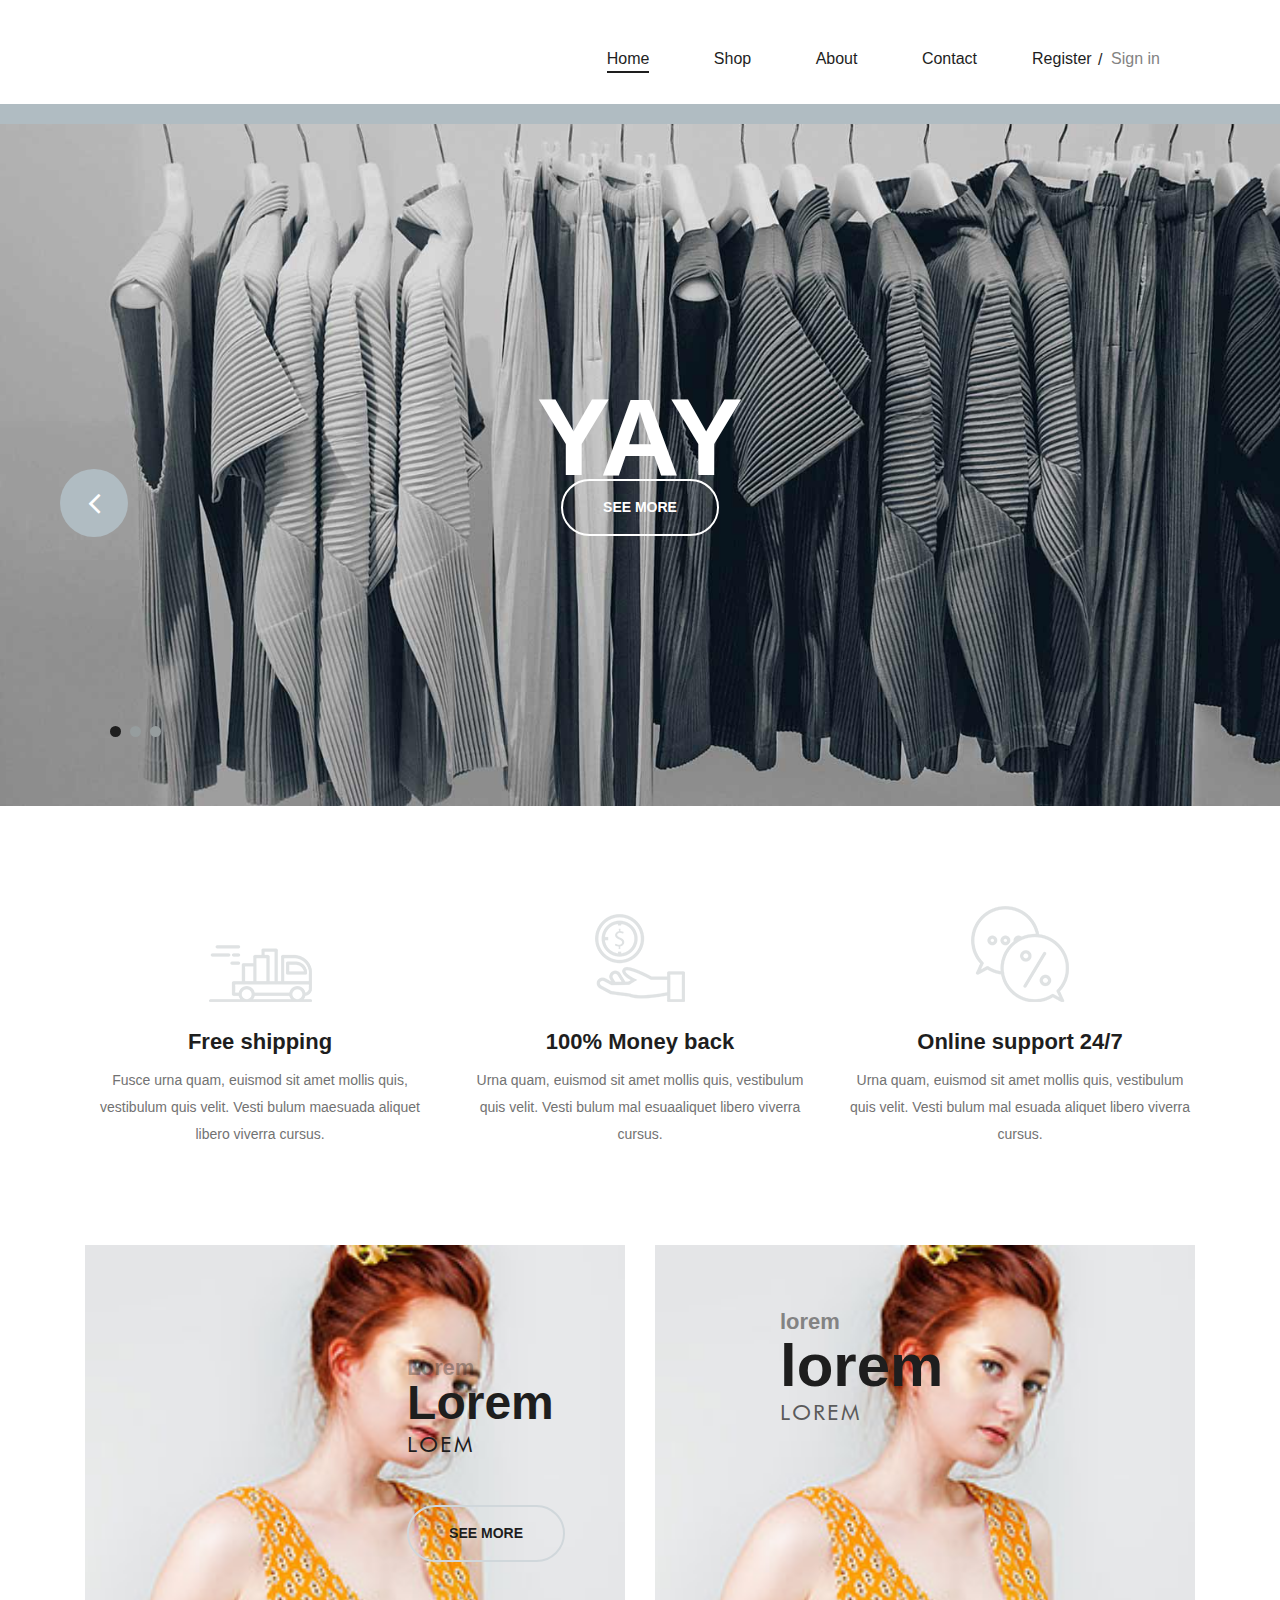
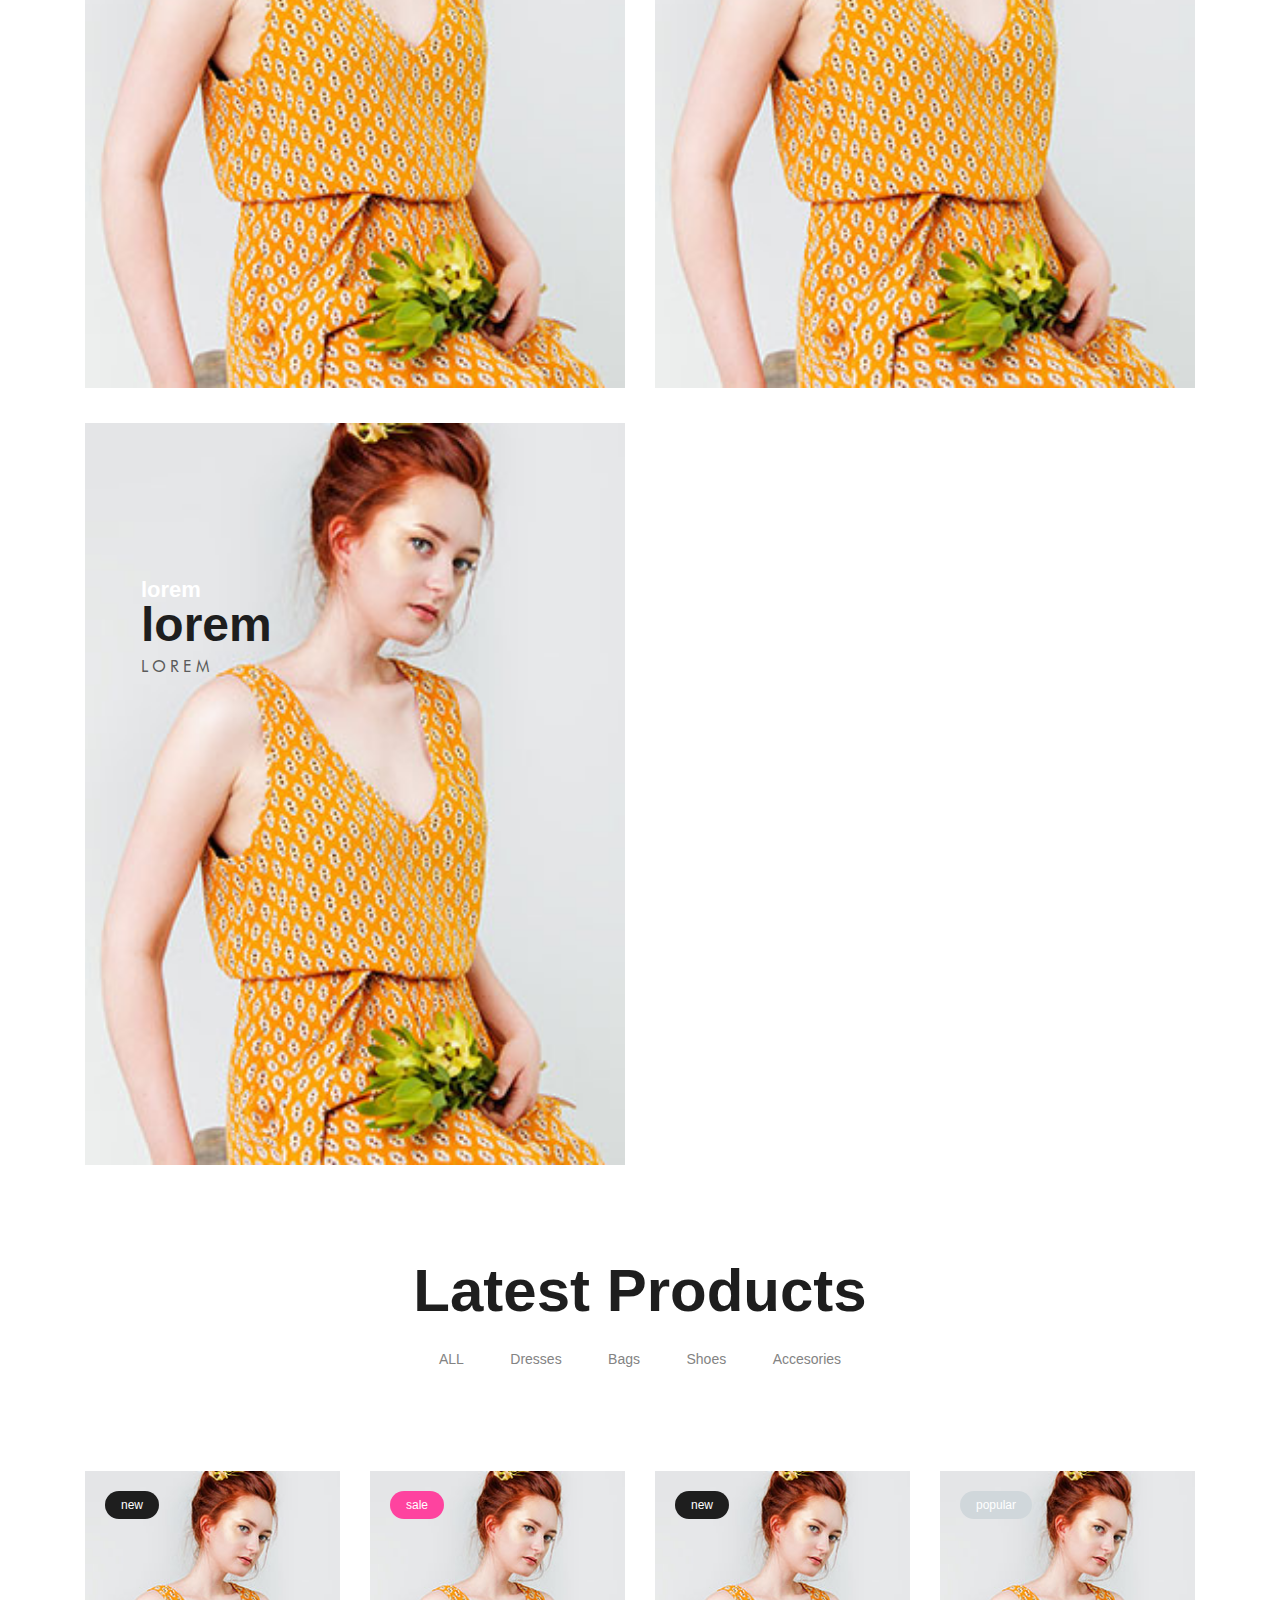
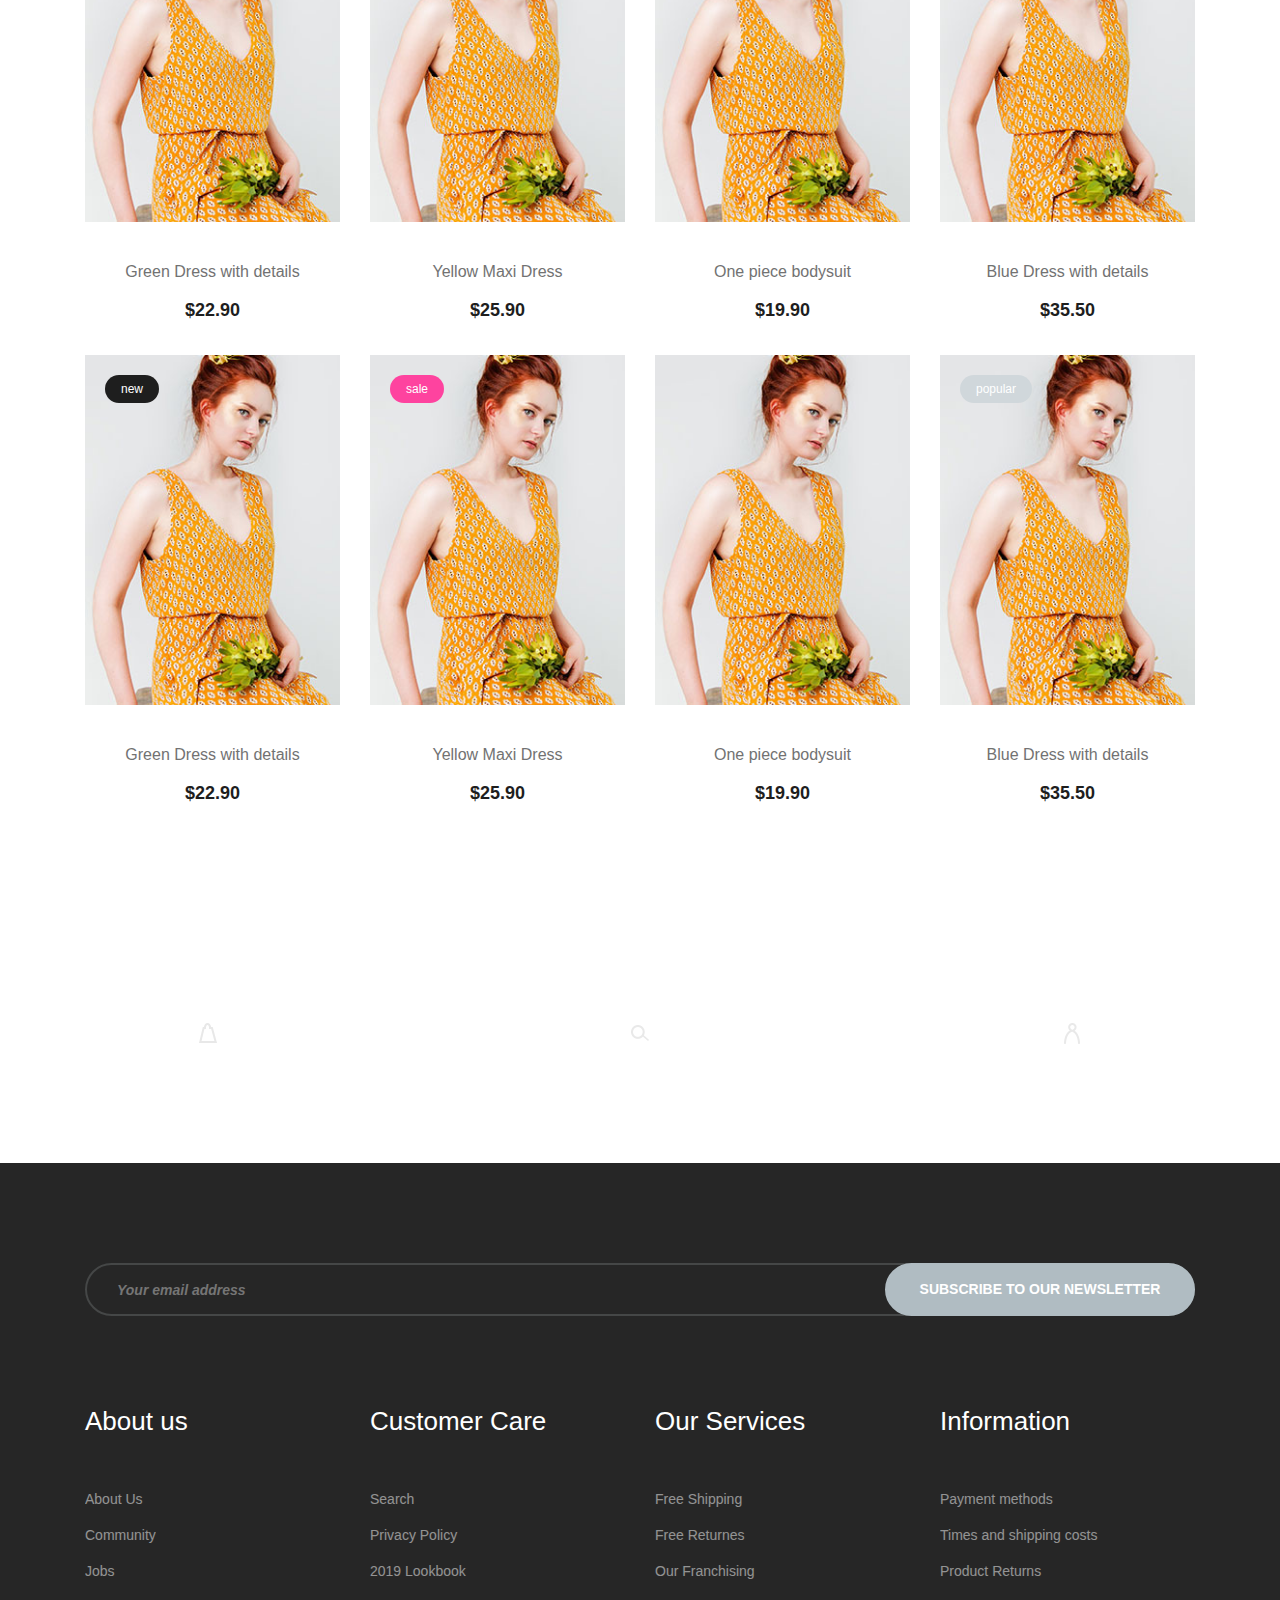
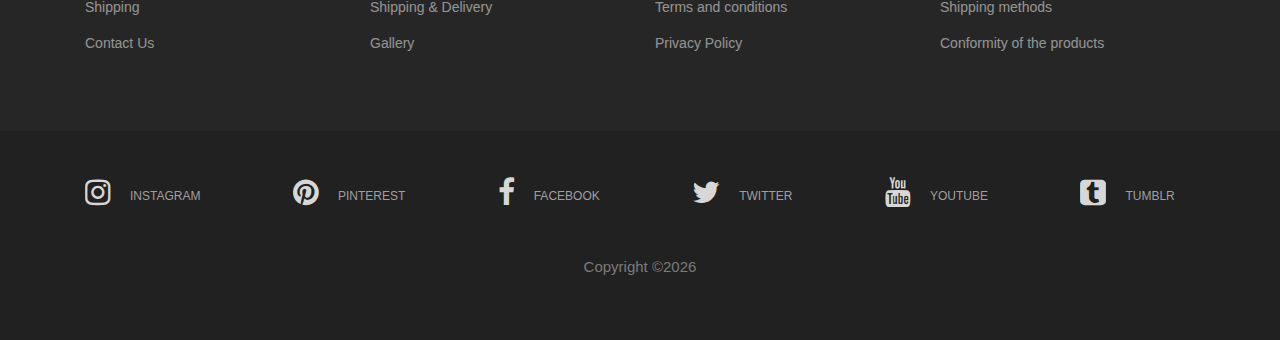
==== index.html @ c208754e "Add files via upload" ====
<!DOCTYPE html>
<html lang="en">

<head>
    <meta charset="UTF-8">
    <meta name="viewport" content="width=device-width, initial-scale=1.0">
    <meta http-equiv="X-UA-Compatible" content="ie=edge">
    <title>buy|sell</title>

    <!-- Css Styles -->
    <link rel="stylesheet" href="bootstrap/bootstrap.min.css" type="text/css">
    <link rel="stylesheet" href="fonts/font-awesome.min.css" type="text/css">
    <link rel="stylesheet" type="text/css" href="owl.carousel.min.css">
    <link rel="stylesheet" href="style.css" type="text/css">
</head>

<body>
    
    
    <!-- Search model -->
  <div class="search-model">
    <div class="h-100 d-flex align-items-center justify-content-center">
      <div class="search-close-switch">+</div>
      <form class="search-model-form">
        <input type="text" id="search-input" placeholder="Search here.....">
      </form>
    </div>
  </div>
  <!-- Search model end -->

    <!-- Header Section Begin -->
    <header class="header-section">
        <div class="container-fluid">
            <div class="inner-header">
                <div class="logo">
                    <a href="index.html"><img src="img/logo.png" alt=""></a>
                </div>
                
            
                <div class="user-access">
                    <a href="reg.html">Register</a>
                    <a href="login.html" class="in">Sign in</a>
                </div>
                <nav class="main-menu mobile-menu">
                    <ul>
                        <li><a class="active" href="home.html">Home</a></li>
                        <li><a href="services.html">Shop</a>
                            <ul class="sub-menu">
                                <li><a href="product_details.html">Product</a></li>
                                <li><a href="order.html">Order/Cart Checkout</a></li>
                            </ul>
                        </li>
                        <li><a href="about_us.html">About</a></li>
                        <li><a href="contact_us.html">Contact</a></li>
                    </ul>
                </nav>
            </div>
        </div>
    </header>
    <!-- Header Info Begin -->
    <div class="header-info">
        <div class="container-fluid">
            <div class="row">
                <div class="col-md-4">
                    <div class="header-item">
                        
                    </div>
                </div>
                <div class="col-md-4 text-left text-lg-center">
                    <div class="header-item">
                        
                    </div>
                </div>
                <div class="col-md-4 text-left text-xl-right">
                    <div class="header-item">
                    
                </div>
                </div>
            </div>
        </div>
    </div>
    <!-- Header Info End -->
    <!-- Header End -->

    <!-- Hero Slider Begin -->
    <section class="hero-slider">
        <div class="hero-items owl-carousel">
            <div class="single-slider-item set-bg" data-setbg="images/slider-1.jpg">
                <div class="container">
                    <div class="row">
                        <div class="col-lg-12">
                            <h1>YAY</h1>
                            
                            <a href="product_details.html" class="primary-btn">See More</a>
                        </div>
                    </div>
                </div>
            </div>
            <div class="single-slider-item set-bg" data-setbg="images/slider-2.jpg">
                <div class="container">
                    <div class="row">
                        <div class="col-lg-12">
                            <h1>YAH</h1>
                            
                            <a href="product_details.html" class="primary-btn">See More</a>
                        </div>
                    </div>
                </div>
            </div>
            <div class="single-slider-item set-bg" data-setbg="images/slider-3.jpg">
                <div class="container">
                    <div class="row">
                        <div class="col-lg-12">
                            <h1>YAY</h1>
                            
                            <a href="product_details.html" class="primary-btn">See More</a>
                        </div>
                    </div>
                </div>
            </div>
        </div>
    </section>
    <!-- Hero Slider End -->

    <!-- Features Section Begin -->
    <section class="features-section spad">
        <div class="features-ads">
            <div class="container">
                <div class="row">
                    <div class="col-lg-4">
                        <div class="single-features-ads first">
                            <img src="images/icons/f-delivery.png" alt="">
                            <h4>Free shipping</h4>
                            <p>Fusce urna quam, euismod sit amet mollis quis, vestibulum quis velit. Vesti bulum maesuada aliquet libero viverra cursus. </p>
                        </div>
                    </div>
                    <div class="col-lg-4">
                        <div class="single-features-ads second">
                            <img src="images/icons/coin.png" alt="">
                            <h4>100% Money back </h4>
                            <p>Urna quam, euismod sit amet mollis quis, vestibulum quis velit. Vesti bulum mal esuaaliquet libero viverra cursus. </p>
                        </div>
                    </div>
                    <div class="col-lg-4">
                        <div class="single-features-ads">
                            <img src="images/icons/chat.png" alt="">
                            <h4>Online support 24/7</h4>
                            <p>Urna quam, euismod sit amet mollis quis, vestibulum quis velit. Vesti bulum mal esuada aliquet libero viverra cursus. </p>
                        </div>
                    </div>
                </div>
            </div>
        </div>
        <!-- Features Box -->
        <div class="features-box">
            <div class="container">
                <div class="row">
                    <div class="col-lg-6">
                        <div class="row">
                            <div class="col-lg-12">
                                <div class="single-box-item first-box">
                                    <img src="images/img-2.jpg" alt="">
                                    <div class="box-text">
                                        <span class="trend-year">Lorem</span>
                                        <h2>Lorem</h2>
                                        <span class="trend-alert">Loem</span>
                                        <a href="#" class="primary-btn">See More</a>
                                    </div>
                                </div>
                            </div>
                            <div class="col-lg-12">
                                <div class="single-box-item second-box">
                                    <img src="images/img-2.jpg" alt="">
                                    <div class="box-text">
                                        <span class="trend-year">lorem</span>
                                        <h2>lorem</h2>
                                        <span class="trend-alert">lorem</span>
                                    </div>
                                </div>
                            </div>
                        </div>
                    </div>
                    <div class="col-lg-6">
                        <div class="single-box-item large-box">
                            <img src="images/img-2.jpg" alt="">
                            <div class="box-text">
                                <span class="trend-year">lorem</span>
                                <h2>lorem</h2>
                                <div class="trend-alert">lorem</div>
                            </div>
                        </div>
                    </div>
                </div>
            </div>
        </div>
    </section>
    <!-- Features Section End -->

    <!-- Latest Product Begin -->
    <section class="latest-products spad">
        <div class="container">
            <div class="product-filter">
                <div class="row">
                    <div class="col-lg-12 text-center">
                        <div class="section-title">
                            <h2>Latest Products</h2>
                        </div>
                        <a href=""></a>
                        <ul class="product-controls">
                            <li data-filter="*"><a href="#"></a>ALL</li>
                            <li data-filter=".dresses">Dresses</li>
                            <li data-filter=".bags">Bags</li>
                            <li data-filter=".shoes">Shoes</li>
                            <li data-filter=".accesories">Accesories</li>
                        </ul>
                    </div>
                </div>
            </div>
            <div class="row" id="product-list">
                <div class="col-lg-3 col-sm-6 mix all dresses bags">
                    <div class="single-product-item">
                        <figure>
                            <a href="#"><img src="images/img-2.jpg" alt=""></a>
                            <div class="p-status">new</div>
                        </figure>
                        <div class="product-text">
                            <h6>Green Dress with details</h6>
                            <p>$22.90</p>
                        </div>
                    </div>
                </div>
                <div class="col-lg-3 col-sm-6 mix all dresses bags">
                    <div class="single-product-item">
                        <figure>
                            <a href="#"><img src="images/img-2.jpg" alt=""></a>
                            <div class="p-status sale">sale</div>
                        </figure>
                        <div class="product-text">
                            <h6>Yellow Maxi Dress</h6>
                            <p>$25.90</p>
                        </div>
                    </div>
                </div>
                <div class="col-lg-3 col-sm-6 mix all shoes accesories">
                    <div class="single-product-item">
                        <figure>
                            <a href="#"><img src="images/img-2.jpg" alt=""></a>
                            <div class="p-status">new</div>
                        </figure>
                        <div class="product-text">
                            <h6>One piece bodysuit</h6>
                            <p>$19.90</p>
                        </div>
                    </div>
                </div>
                <div class="col-lg-3 col-sm-6 mix all shoes accesories">
                    <div class="single-product-item">
                        <figure>
                            <a href="#"><img src="images/img-2.jpg" alt=""></a>
                            <div class="p-status popular">popular</div>
                        </figure>
                        <div class="product-text">
                            <h6>Blue Dress with details</h6>
                            <p>$35.50</p>
                        </div>
                    </div>
                </div>
                <div class="col-lg-3 col-sm-6 mix all dresses shoes">
                    <div class="single-product-item">
                        <figure>
                            <a href="#"><img src="images/img-2.jpg" alt=""></a>
                            <div class="p-status">new</div>
                        </figure>
                        <div class="product-text">
                            <h6>Green Dress with details</h6>
                            <p>$22.90</p>
                        </div>
                    </div>
                </div>
                <div class="col-lg-3 col-sm-6 mix all accesories bags">
                    <div class="single-product-item">
                        <figure>
                            <a href="#"><img src="images/img-2.jpg" alt=""></a>
                            <div class="p-status sale">sale</div>
                        </figure>
                        <div class="product-text">
                            <h6>Yellow Maxi Dress</h6>
                            <p>$25.90</p>
                        </div>
                    </div>
                </div>
                <div class="col-lg-3 col-sm-6 mix all dresses bags">
                    <div class="single-product-item">
                        <figure>
                            <a href="#"><img src="images/img-2.jpg" alt=""></a>
                        </figure>
                        <div class="product-text">
                            <h6>One piece bodysuit</h6>
                            <p>$19.90</p>
                        </div>
                    </div>
                </div>
                <div class="col-lg-3 col-sm-6 mix all accesories bags">
                    <div class="single-product-item">
                        <figure>
                            <a href="#"><img src="images/img-2.jpg" alt=""></a>
                            <div class="p-status popular">popular</div>
                        </figure>
                        <div class="product-text">
                            <h6>Blue Dress with details</h6>
                            <p>$35.50</p>
                        </div>
                    </div>
                </div>
            </div>
        </div>
    </section>
    <!-- Latest Product End -->    

    <!-- Logo Section Begin -->
    <div class="logo-section spad">
        <div class="logo-items owl-carousel">
            <div class="logo-item">
                <img src="images/icons/bag.png" alt="">
            </div>
            <div class="logo-item">
                <img src="images/icons/delivery.png" alt="">
            </div>
            <div class="logo-item">
                <img src="images/icons/search.png" alt="">
            </div>
            <div class="logo-item">
                <img src="images/icons/sales.png" alt="">
            </div>
            <div class="logo-item">
                <img src="images/icons/man.png" alt="">
            </div>
        </div>
    </div>
    <!-- Logo Section End -->

    <!-- Footer Section Begin -->
    <footer class="footer-section spad">
        <div class="container">
            <div class="newslatter-form">
                <div class="row">
                    <div class="col-lg-12">
                        <form action="#">
                            <input type="text" placeholder="Your email address">
                            <button type="submit">Subscribe to our newsletter</button>
                        </form>
                    </div>
                </div>
            </div>
            <div class="footer-widget">
                <div class="row">
                    <div class="col-lg-3 col-sm-6">
                        <div class="single-footer-widget">
                            <h4>About us</h4>
                            <ul>
                                <li>About Us</li>
                                <li>Community</li>
                                <li>Jobs</li>
                                <li>Shipping</li>
                                <li>Contact Us</li>
                            </ul>
                        </div>
                    </div>
                    <div class="col-lg-3 col-sm-6">
                        <div class="single-footer-widget">
                            <h4>Customer Care</h4>
                            <ul>
                                <li>Search</li>
                                <li>Privacy Policy</li>
                                <li>2019 Lookbook</li>
                                <li>Shipping & Delivery</li>
                                <li>Gallery</li>
                            </ul>
                        </div>
                    </div>
                    <div class="col-lg-3 col-sm-6">
                        <div class="single-footer-widget">
                            <h4>Our Services</h4>
                            <ul>
                                <li>Free Shipping</li>
                                <li>Free Returnes</li>
                                <li>Our Franchising</li>
                                <li>Terms and conditions</li>
                                <li>Privacy Policy</li>
                            </ul>
                        </div>
                    </div>
                    <div class="col-lg-3 col-sm-6">
                        <div class="single-footer-widget">
                            <h4>Information</h4>
                            <ul>
                                <li>Payment methods</li>
                                <li>Times and shipping costs</li>
                                <li>Product Returns</li>
                                <li>Shipping methods</li>
                                <li>Conformity of the products</li>
                            </ul>
                        </div>
                    </div>
                </div>
            </div>
        </div>
        <div class="social-links-warp">
      <div class="container">
        <div class="social-links">
          <a href="" class="instagram"><i class="fa fa-instagram"></i><span>instagram</span></a>
          <a href="" class="pinterest"><i class="fa fa-pinterest"></i><span>pinterest</span></a>
          <a href="" class="facebook"><i class="fa fa-facebook"></i><span>facebook</span></a>
          <a href="" class="twitter"><i class="fa fa-twitter"></i><span>twitter</span></a>
          <a href="" class="youtube"><i class="fa fa-youtube"></i><span>youtube</span></a>
          <a href="" class="tumblr"><i class="fa fa-tumblr-square"></i><span>tumblr</span></a>
        </div>
      </div>

        <div class="container text-center pt-5">
            <p>Copyright &copy;<script>document.write(new Date().getFullYear());</script></p>
        </div>


    </div>
    </footer>
    <!-- Footer Section End -->

    <!-- Js Plugins -->
    <script src="js/jquery-3.3.1.min.js"></script>
    <script src="js/bootstrap.min.js"></script>
    <script src="js/jquery.magnific-popup.min.js"></script>
    <script src="js/jquery.slicknav.js"></script>
    <script src="js/owl.carousel.min.js"></script>
    <script src="js/jquery.nice-select.min.js"></script>
    <script src="js/mixitup.min.js"></script>
    <script src="js/main.js"></script>
</body>

</html>
---- style.css ----
html,
body {
	height: 100%;
	font-family: "Montserrat", sans-serif;
	-webkit-font-smoothing: antialiased;
	font-smoothing: antialiased;
	background: none;
}

h1,
h2,
h3,
h4,
h5,
h6 {
	margin: 0;
	color: #111111;
	font-weight: 500;
	font-family: "Montserrat", sans-serif;
}

h1 {
	font-size: 70px;
}

h2 {
	font-size: 36px;
}

h3 {
	font-size: 30px;
}

h4 {
	font-size: 24px;
}

h5 {
	font-size: 18px;
}

h6 {
	font-size: 16px;
}

p {
	font-size: 15px;
	color: #7b7b7b;
	font-weight: 400;
	line-height: 1.6;
	font-family: "Montserrat", sans-serif;
	margin: 0 0 15px 0;
}

img {
	max-width: 100%;
}

input:focus,
select:focus,
button:focus,
textarea:focus {
	outline: none;
}

a:hover,
a:focus {
	text-decoration: none;
	outline: none;
	color: #fff;
}

ul,
ol {
	padding: 0;
	margin: 0;
}

@font-face {
	font-family: "FuturaBT-Book";
	src: url("../fonts/FuturaBT-Book.eot?#iefix") format("embedded-opentype"), url("../fonts/FuturaBT-Book.woff") format("woff"), url("../fonts/FuturaBT-Book.ttf") format("truetype"), url("../fonts/FuturaBT-Book.svg#FuturaBT-Book") format("svg");
	font-weight: normal;
	font-style: normal;
}

/*---------------------
  Helper CSS
-----------------------*/

.section-title h2 {
	color: #1e1e1e;
	font-size: 60px;
	font-weight: 700;
}

.set-bg {
	background-repeat: no-repeat;
	background-size: cover;
	background-position: top center;
}

.spad {
	padding-top: 100px;
	padding-bottom: 100px;
}

.text-white h1,
.text-white h2,
.text-white h3,
.text-white h4,
.text-white h5,
.text-white h6,
.text-white p,
.text-white span,
.text-white li,
.text-white a {
	color: #fff;
}

/* buttons */

.primary-btn {
	color: #fff;
	display: inline-block;
	font-size: 14px;
	font-weight: 600;
	padding: 16px 40px;
	border: 2px solid #fff;
	border-radius: 50px;
	text-transform: uppercase;
}

.site-btn {
	color: #1e1e1e;
	display: inline-block;
	font-size: 14px;
	font-weight: 600;
	padding: 16px 40px;
	border: 2px solid #1e1e1e;
	border-radius: 50px;
	cursor: pointer;
	text-transform: uppercase;
}

/* Preloder */



.loader {
	width: 40px;
	height: 40px;
	position: absolute;
	top: 50%;
	left: 50%;
	margin-top: -13px;
	margin-left: -13px;
	border-radius: 60px;
	animation: loader 0.8s linear infinite;
	-webkit-animation: loader 0.8s linear infinite;
}

@keyframes loader {
	0% {
		-webkit-transform: rotate(0deg);
		transform: rotate(0deg);
		border: 4px solid #f44336;
		border-left-color: transparent;
	}
	50% {
		-webkit-transform: rotate(180deg);
		transform: rotate(180deg);
		border: 4px solid #673ab7;
		border-left-color: transparent;
	}
	100% {
		-webkit-transform: rotate(360deg);
		transform: rotate(360deg);
		border: 4px solid #f44336;
		border-left-color: transparent;
	}
}

@-webkit-keyframes loader {
	0% {
		-webkit-transform: rotate(0deg);
		border: 4px solid #f44336;
		border-left-color: transparent;
	}
	50% {
		-webkit-transform: rotate(180deg);
		border: 4px solid #673ab7;
		border-left-color: transparent;
	}
	100% {
		-webkit-transform: rotate(360deg);
		border: 4px solid #f44336;
		border-left-color: transparent;
	}
}

.elements-section {
	padding-top: 100px;
}

.el-title {
	margin-bottom: 75px;
}

.element {
	margin-bottom: 100px;
}

.element:last-child {
	margin-bottom: 0;
}

/*---------------------
  Header
-----------------------*/

.header-section {
	height: 104px;
	padding-top: 38px;
	padding-bottom: 24px;
	padding-left: 45px;
	padding-right: 45px;
}

.inner-header .logo {
	float: left;
}

.inner-header .header-right {
	float: right;
	line-height: 30px;
}

.inner-header .header-right img {
	display: inline-block;
	margin-right: 20px;
	cursor: pointer;
}

.inner-header .header-right a {
	display: inline-block;
	position: relative;
}

.inner-header .header-right a img {
	margin-right: 0;
	margin-left: 4px;
}

.inner-header .header-right a span {
	font-size: 11px;
	color: #1e1e1e;
	width: 18px;
	height: 18px;
	border: 2px solid #D0D7DB;
	background: #fff;
	display: inline-block;
	line-height: 15px;
	text-align: center;
	border-radius: 50%;
	font-weight: 600;
	position: absolute;
	left: -9px;
	top: 14px;
}

.inner-header .user-access {
	float: right;
	margin-right: 100px;
}

.inner-header .user-access a {
	color: #1e1e1e;
	font-size: 16px;
	display: inline-block;
	font-weight: 500;
	position: relative;
	line-height: 42px;
}

.inner-header .user-access a.in {
	color: #838383;
	margin-left: 15px;
	position: relative;
}

.inner-header .user-access a.in::before {
	position: absolute;
	left: -13px;
	top: 1px;
	color: #1e1e1e;
	content: "/";
}

.inner-header .main-menu {
	float: right;
	margin-right: 150px;
}

.inner-header .main-menu ul li {
	display: inline-block;
	margin-left: 60px;
	position: relative;
}

.inner-header .main-menu ul li a {
	color: #1e1e1e;
	font-size: 16px;
	display: inline-block;
	font-weight: 500;
	position: relative;
	line-height: 42px;
}

.inner-header .main-menu ul li a.active:after {
	opacity: 1;
}

.inner-header .main-menu ul li a:hover:after {
	opacity: 1;
}

.inner-header .main-menu ul li a:after {
	position: absolute;
	left: 0;
	bottom: 7px;
	width: 100%;
	height: 2px;
	background: #1e1e1e;
	content: "";
	opacity: 0;
	-webkit-transform: all 0.3s;
	-webkit-transition: all 0.3s;
	transition: all 0.3s;
}

.inner-header .main-menu ul li:hover .sub-menu {
	visibility: visible;
	opacity: 1;
	margin-top: 0;
}

.inner-header .main-menu ul li .sub-menu {
	position: absolute;
	list-style: none;
	width: 220px;
	left: 0;
	top: 100%;
	padding: 20px 0;
	visibility: hidden;
	opacity: 0;
	margin-top: 50px;
	background: #fff;
	z-index: 99;
	-webkit-transition: all 0.4s;
	transition: all 0.4s;
	-webkit-box-shadow: 2px 7px 20px rgba(0, 0, 0, 0.2);
	box-shadow: 2px 7px 20px rgba(0, 0, 0, 0.2);
}

.inner-header .main-menu ul li .sub-menu li {
	display: block;
	margin: 0;
}

.inner-header .main-menu ul li .sub-menu li a {
	display: block;
	color: #000;
	margin-right: 0;
	padding: 0px 20px;
	font-size: 14px;
	line-height: 2.3;
}

.inner-header .main-menu ul li .sub-menu li a:after {
	display: none;
}

.slicknav_menu {
	display: none;
}

/*---------------------
  Search Bar
-----------------------*/

.search-model {
	display: none;
	position: fixed;
	width: 100%;
	height: 100%;
	left: 0;
	top: 0;
	background: #000;
	z-index: 99999;
}

.search-model-form {
	padding: 0 15px;
}

.search-model-form input {
	width: 500px;
	font-size: 40px;
	border: none;
	border-bottom: 2px solid #333;
	background: none;
	color: #999;
}

.search-close-switch {
	position: absolute;
	width: 50px;
	height: 50px;
	background: #333;
	color: #fff;
	text-align: center;
	border-radius: 50%;
	padding-top: 6px;
	font-size: 26px;
	top: 30px;
	cursor: pointer;
	-webkit-transform: rotate(45deg);
	transform: rotate(45deg);
	font-weight: 300;
}

/*---------------------
  Header Info
-----------------------*/

.header-info {
	background: #B0BCC2;
	overflow: hidden;
	padding: 10px 45px;
}

.header-info .header-item {
	overflow: hidden;
}

.header-info .header-item img {
	display: inline-block;
	margin-right: 13px;
}

.header-info .header-item p {
	display: inline-block;
	line-height: 1;
	font-size: 14px;
	color: #fff;
	font-weight: 500;
	margin-bottom: 0;
	position: relative;
	top: 3px;
}

/*---------------------
  Hero Slider
-----------------------*/

.hero-items .owl-dots {
	position: absolute;
	left: 110px;
	bottom: 62px;
}

.hero-items .owl-dots button {
	display: inline-block;
	height: 11px;
	width: 11px;
	background: #969D9E;
	border-radius: 50%;
	margin-right: 9px;
}

.hero-items .owl-dots button.active {
	background: #1e1e1e;
}

.hero-items .owl-nav button[type=button] {
	display: inline-block;
	height: 68px;
	width: 68px;
	background: #B0BCC2;
	font-size: 35px;
	color: #fff;
	border-radius: 50%;
	text-align: center;
	position: absolute;
	left: 60px;
	top: 345px;
}

.hero-items .owl-nav button[type=button].owl-next {
	left: auto;
	right: 60px;
	display: none;
}

.single-slider-item {
	padding: 270px 0;
	text-align: center;
	height: 100%;
}

.single-slider-item h1 {
	color: #fff;
	font-size: 110px;
	font-weight: 700;
	line-height: 85px;
}

.single-slider-item h2 {
	color: #fff;
	font-size: 96px;
	font-weight: 400;
	margin-bottom: 28px;
}

.single-slider-item .primary-btn,
.single-slider-item h1,
.single-slider-item h2 {
	position: relative;
	top: 50px;
	opacity: 0;
}

.hero-items .owl-item.active .single-slider-item h1,
.hero-items .owl-item.active .single-slider-item h2,
.hero-items .owl-item.active .single-slider-item .primary-btn {
	top: 0;
	opacity: 1;
}

.hero-items .owl-item.active .single-slider-item h1 {
	-webkit-transition: all 0.5s ease 0.4s;
	transition: all 0.5s ease 0.4s;
}

.hero-items .owl-item.active .single-slider-item h2 {
	-webkit-transition: all 0.5s ease 0.6s;
	transition: all 0.5s ease 0.6s;
}

.hero-items .owl-item.active .single-slider-item .primary-btn {
	-webkit-transition: all 0.5s ease 0.8s;
	transition: all 0.5s ease 0.8s;
}

/*---------------------
  Features Section
-----------------------*/

.features-section {
	padding-bottom: 0;
}

.features-ads {
	padding-bottom: 67px;
}

.features-ads .single-features-ads {
	text-align: center;
	margin-bottom: 30px;
}

.features-ads .single-features-ads.first {
	margin-top: 39px;
}

.features-ads .single-features-ads.second {
	margin-top: 8px;
}

.features-ads .single-features-ads img {
	margin-bottom: 15px;
}

.features-ads .single-features-ads h4 {
	color: #1e1e1e;
	font-size: 22px;
	font-weight: 700;
	line-height: 50px;
}

.features-ads .single-features-ads p {
	color: #727272;
	font-size: 14px;
	line-height: 27px;
	font-weight: 500;
}

.features-box .single-box-item {
	position: relative;
}

.features-box .single-box-item.first-box {
	margin-bottom: 35px;
}

.features-box .single-box-item.first-box .box-text {
	position: absolute;
	right: 60px;
	top: 106px;
}

.features-box .single-box-item.first-box .box-text .trend-alert {
	color: #1e1e1e;
	display: block;
	font-size: 22px;
	font-family: "FuturaBT-Book";
	letter-spacing: 2px;
	line-height: 45px;
	text-transform: uppercase;
	margin-bottom: 38px;
}

.features-box .single-box-item.first-box .box-text .primary-btn {
	border-color: #D0D7DB;
	color: #1e1e1e;
}

.features-box .single-box-item.second-box {
	margin-bottom: 35px;
}

.features-box .single-box-item.second-box .box-text {
	position: absolute;
	left: 56px;
	top: 150px;
}

.features-box .single-box-item.second-box .box-text .trend-year {
	color: #fff;
	opacity: 1;
}

.features-box .single-box-item.second-box .box-text .trend-alert {
	color: #5b5b5b;
	display: inline-block;
	font-size: 16px;
	font-family: "FuturaBT-Book";
	text-transform: uppercase;
	letter-spacing: 4px;
	line-height: 45px;
}

.features-box .single-box-item.large-box .box-text {
	position: absolute;
	left: 125px;
	top: 60px;
}

.features-box .single-box-item.large-box .box-text .trend-year {
	color: #838383;
	opacity: 1;
}

.features-box .single-box-item.large-box .box-text h2 {
	font-size: 60px;
	font-weight: 700;
	line-height: 56px;
}

.features-box .single-box-item.large-box .box-text .trend-alert {
	color: #5b5b5b;
	display: inline-block;
	font-size: 22px;
	font-family: "FuturaBT-Book";
	letter-spacing: 2px;
	line-height: 36px;
	text-transform: uppercase;
}

.features-box .single-box-item img {
	min-width: 100%;
}

.features-box .single-box-item .box-text .trend-year {
	color: #1e1e1e;
	font-size: 22px;
	font-weight: 700;
	opacity: 0.32;
	display: inline-block;
}

.features-box .single-box-item .box-text h2 {
	color: #1e1e1e;
	font-size: 48px;
	font-weight: 600;
	line-height: 38px;
}

/*---------------------
  Latest Product
-----------------------*/

.latest-products {
	padding-top: 55px;
	padding-bottom: 65px;
}

.product-filter {
	margin-bottom: 100px;
}

.product-filter .section-title {
	margin-bottom: 20px;
}

.product-filter .product-controls li {
	list-style: none;
	display: inline-block;
	color: #838383;
	font-size: 14px;
	margin-right: 42px;
	font-weight: 500;
	cursor: pointer;
}

.product-filter .product-controls li.mixitup-control-active {
	color: #1e1e1e;
}

.product-filter .product-controls li:hover {
	color: #1e1e1e;
}

.product-filter .product-controls li:last-child {
	margin-right: 0;
}

.single-product-item {
	margin-bottom: 30px;
}

.single-product-item figure {
	margin-bottom: 40px;
	position: relative;
	overflow: hidden;
}

.single-product-item figure img {
	min-width: 100%;
}

.single-product-item figure .p-status {
	position: absolute;
	left: 20px;
	top: 20px;
	padding: 5px 16px;
	font-size: 12px;
	background: #1e1e1e;
	color: #fff;
	border-radius: 50px;
}

.single-product-item figure .p-status.sale {
	background: #FE439F;
}

.single-product-item figure .p-status.popular {
	background: #D0D7DB;
}

.single-product-item .product-text {
	text-align: center;
}

.single-product-item .product-text h6 {
	color: #727272;
	margin-bottom: 15px;
}

.single-product-item .product-text p {
	color: #1e1e1e;
	font-size: 18px;
	font-weight: 700;
	margin-bottom: 0;
}

/*---------------------
  Lookbok Section
-----------------------*/

.lookbok-left {
	padding-top: 105px;
}

.lookbok-left .section-title {
	margin-bottom: 30px;
}

.lookbok-left .section-title h2 {
	line-height: 50px;
}

.lookbok-left p {
	color: #787878;
	font-size: 14px;
	line-height: 27px;
	font-weight: 500;
	margin-bottom: 40px;
}

.lookbok-left .primary-btn.look-btn {
	background-color: #B0BCC2;
}

.lookbok-pic {
	position: relative;
}

.lookbok-pic img {
	min-width: 100%;
	height: 100%;
}

.lookbok-pic .pic-text {
	position: absolute;
	left: 0;
	right: 0;
	bottom: 0;
	text-align: center;
	font-size: 135px;
	color: #fff;
	font-weight: 600;
	line-height: 97px;
}

/*---------------------
  Logo Section
-----------------------*/

.logo-section {
	padding: 70px 120px;
}

.logo-section .logo-item {
	display: -webkit-box;
	display: -ms-flexbox;
	display: flex;
	-webkit-box-align: center;
	-ms-flex-align: center;
	align-items: center;
	-webkit-box-pack: center;
	-ms-flex-pack: center;
	justify-content: center;
	height: 120px;
	opacity: 0.1;
	-webkit-transition: 0.4s;
	transition: 0.4s;
}

.logo-section .logo-item:hover {
	opacity: 1;
}

.logo-section .owl-carousel .owl-item img {
	display: block;
	width: auto;
}

/*---------------------
  Footer
-----------------------*/

.footer-section {
	background: #262626;
	padding-bottom: 0;
}

.newslatter-form {
	margin-bottom: 90px;
}

.newslatter-form form {
	position: relative;
}

.newslatter-form form input {
	width: 100%;
	border: 2px solid #454747;
	border-radius: 50px;
	height: 53px;
	background: transparent;
	color: #535353;
	font-size: 14px;
	font-style: italic;
	font-weight: 600;
	padding-left: 30px;
	position: relative;
}

.newslatter-form form button {
	width: 310px;
	height: 53px;
	background: #B0BCC2;
	border: 2px solid #B0BCC2;
	color: #fff;
	cursor: pointer;
	text-transform: uppercase;
	font-size: 14px;
	font-weight: 600;
	border-radius: 50px;
	position: absolute;
	right: 0;
}

.footer-widget {
	margin-bottom: 40px;
}

.footer-widget .single-footer-widget {
	margin-bottom: 30px;
}

.footer-widget .single-footer-widget h4 {
	color: #fff;
	font-size: 26px;
	margin-bottom: 44px;
}

.footer-widget .single-footer-widget ul li {
	color: #fff;
	font-size: 14px;
	font-weight: 500;
	list-style: none;
	line-height: 36px;
	opacity: 0.5;
}

.social-links-warp {
	background: #222121;
	padding: 46px 0;
}

.social-links a {
	margin-right: 88px;
	display: inline-block;
}

.social-links a:last-child {
	margin-right: 0;
}

.social-links a i {
	font-size: 30px;
	color: #d7d7d7;
	float: left;
	margin-right: 19px;
	overflow: hidden;
	-webkit-transition: all 0.3s;
	transition: all 0.3s;
}

.social-links a span {
	display: inline-block;
	font-size: 12px;
	font-weight: 400;
	text-transform: uppercase;
	color: #9f9fa0;
	padding-top: 10px;
	-webkit-transition: all 0.3s;
	transition: all 0.3s;
}

.social-links a.instagram:hover i {
	color: #2F5D84;
}

.social-links a.google-plus:hover i {
	color: #E04B37;
}

.social-links a.twitter:hover i {
	color: #5abed6;
}

.social-links a.pinterest:hover i {
	color: #CD212D;
}

.social-links a.facebook:hover i {
	color: #39599F;
}

.social-links a.twitter:hover i {
	color: #5abed6;
}

.social-links a.youtube:hover i {
	color: #D12227;
}

.social-links a.tumblr:hover i {
	color: #37475E;
}

.social-links a:hover span {
	color: #fff;
}

/*---------------------------- Other Pages Styles ----------------------------*/

/*---------------------
  Page Add
-----------------------*/

.page-add {
	padding-top: 31px;
	margin-bottom: 92px;
}

.page-add .page-breadcrumb {
	padding-top: 34px;
}

.page-add .page-breadcrumb h2 {
	color: #1e1e1e;
	font-size: 48px;
	font-weight: 600;
}

.page-add .page-breadcrumb h2 span {
	color: #B0BCC2;
}

.page-add .page-breadcrumb a {
	color: #838383;
	display: inline-block;
	font-size: 12px;
	font-weight: 600;
	margin-right: 6px;
	position: relative;
}

.page-add .page-breadcrumb a.active {
	color: #1e1e1e;
}

.page-add .page-breadcrumb a:last-child:after {
	display: none;
}

.page-add .page-breadcrumb a:after {
	position: absolute;
	top: 1px;
	right: -5px;
	content: "/";
}

/*---------------------
  Categories Page
-----------------------*/

.categories-controls {
	margin-bottom: 45px;
}

.categories-controls .categories-filter .cf-left {
	float: left;
}

.categories-controls .categories-filter .cf-left .nice-select {
	background-color: transparent;
	border-radius: 0;
	border: none;
	position: relative;
	padding-left: 0;
	font-size: 14px;
	font-weight: 500;
	color: #838383;
}

.categories-controls .categories-filter .cf-left .nice-select:before {
	position: absolute;
	left: 0;
	bottom: 8px;
	width: 100%;
	height: 2px;
	background: #838383;
	content: "";
}

.categories-controls .categories-filter .cf-left .nice-select:after {
	height: 9px;
	right: 2px;
	top: 46%;
	width: 9px;
}

.categories-controls .categories-filter .cf-left .nice-select .list {
	border-radius: 0;
	margin-top: -8px;
}

.categories-controls .categories-filter .cf-right {
	float: right;
	line-height: 30px;
}

.categories-controls .categories-filter .cf-right span {
	color: #838383;
	font-size: 12px;
	font-weight: 500;
	margin-right: 24px;
}

.categories-controls .categories-filter .cf-right a {
	color: #838383;
	display: inline-block;
	font-size: 12px;
	font-weight: 500;
	margin-right: 25px;
	position: relative;
}

.categories-controls .categories-filter .cf-right a.active:after {
	opacity: 1;
}

.categories-controls .categories-filter .cf-right a:after {
	position: absolute;
	left: 0;
	bottom: -2px;
	width: 10px;
	height: 2px;
	background: #000000;
	content: "";
	opacity: 0;
	-webkit-transition: all 0.3s;
	transition: all 0.3s;
}

.categories-controls .categories-filter .cf-right a:hover:after {
	opacity: 1;
}

.categories-controls .categories-filter .cf-right a:last-child {
	margin-right: 0;
}

.categories-page {
	padding-top: 0;
}

.categories-page .single-product-item figure {
	position: relative;
	z-index: 1;
}

.categories-page .single-product-item figure:hover:after {
	opacity: 0.48;
}

.categories-page .single-product-item figure:hover .hover-icon {
	opacity: 1;
	visibility: visible;
}

.categories-page .single-product-item figure:after {
	position: absolute;
	left: 0;
	top: 0;
	height: 100%;
	width: 100%;
	background: #000000;
	content: "";
	opacity: 0;
	-webkit-transition: all 0.3s;
	transition: all 0.3s;
}

.categories-page .single-product-item figure .p-status {
	z-index: 99;
}

.categories-page .single-product-item figure .hover-icon {
	position: absolute;
	left: 50%;
	top: 50%;
	-webkit-transform: translate(-19px, -22px);
	transform: translate(-19px, -22px);
	z-index: 99;
	opacity: 0;
	visibility: hidden;
	-webkit-transition: all 0.3s;
	transition: all 0.3s;
}

.categories-page .single-product-item .product-text {
	text-align: left;
	display: block;
}

.categories-page .single-product-item .product-text a {
	display: block;
}

.more-product {
	margin-top: 16px;
}

.more-product .primary-btn {
	color: #242424;
	border-color: #D0D7DB;
	font-weight: 700;
}

.mfp-zoom-out-cur,
.mfp-zoom-out-cur .mfp-image-holder .mfp-close {
	cursor: pointer;
}

/*---------------------
  Product Page
-----------------------*/

.product-control {
	margin-bottom: 53px;
}

.product-control a {
	color: #838383;
	display: inline-block;
	font-size: 12px;
	font-weight: 600;
	margin-right: 25px;
}

.product-slider .owl-dots {
	position: absolute;
	width: 100%;
	bottom: 34px;
	text-align: center;
}

.product-slider .owl-dots button {
	display: -webkit-inline-box;
	display: -ms-inline-flexbox;
	display: inline-flex;
	height: 11px;
	width: 11px;
	background: #969d9e;
	border-radius: 50%;
	margin-right: 10px;
}

.product-slider .owl-dots button:last-child {
	margin-right: 0;
}

.product-slider .owl-dots button.active {
	background: #ffffff;
}

.product-img figure {
	margin: 0;
	position: relative;
}

.product-img figure img {
	min-width: 100%;
}

.product-img figure .p-status {
	position: absolute;
	left: 20px;
	top: 20px;
	padding: 3px 16px;
	font-size: 12px;
	background: #1e1e1e;
	color: #fff;
	border-radius: 50px;
}

.product-content {
	padding-top: 42px;
}

.product-content h2 {
	color: #1e1e1e;
	font-weight: 700;
	margin-bottom: 12px;
}

.product-content .pc-meta {
	margin-bottom: 35px;
}

.product-content .pc-meta h5 {
	color: #1e1e1e;
	font-weight: 700;
	margin-bottom: 18px;
}

.product-content .pc-meta .rating i {
	font-size: 20px;
	color: #FFD200;
	margin-right: 4px;
}

.product-content p {
	color: #838383;
	font-size: 14px;
	font-weight: 500;
	line-height: 30px;
	margin-bottom: 35px;
}

.product-content .tags {
	margin-bottom: 52px;
}

.product-content .tags li {
	color: #1e1e1e;
	font-size: 14px;
	font-weight: 600;
	line-height: 30px;
	list-style: none;
}

.product-content .tags li span {
	color: #838383;
}

.product-content .product-quantity {
	display: inline-block;
	margin-right: 10px;
}

.product-content .product-quantity .pro-qty {
	height: 56px;
	width: 173px;
	border: 2px solid #EEF1F2;
	border-radius: 50px;
	text-align: center;
}

.product-content .product-quantity .pro-qty input {
	width: 50px;
	text-align: center;
	background: transparent;
	border: none;
	font-size: 18px;
	font-family: "Montserrat", sans-serif;
	font-weight: 700;
	height: 100%;
}

.product-content .product-quantity .pro-qty .qtybtn {
	color: #838383;
	cursor: pointer;
	font-size: 18px;
	font-family: "Montserrat", sans-serif;
	font-weight: 700;
	padding: 16px 0;
}

.product-content .pc-btn {
	border-color: #D0D7DB;
	color: #4a4a4a;
}

.product-content .p-info {
	margin-top: 75px;
}

.product-content .p-info li {
	display: inline-block;
	list-style: none;
	color: #1e1e1e;
	font-size: 14px;
	font-weight: 600;
	margin-right: 28px;
	cursor: pointer;
}

/*---------------------
  Related Products
-----------------------*/

.related-product {
	padding-top: 95px;
	padding-bottom: 65px;
}

.related-product .section-title {
	margin-bottom: 60px;
}

/*---------------------
  Cart Page
-----------------------*/

.page-add.cart-page-add {
	margin-bottom: 34px;
}

.cart-table {
	margin-bottom: 28px;
}

.cart-table table {
	width: 100%;
}

.cart-table table thead {
	border-bottom: 2px solid #D0D7DB;
}

.cart-table table thead tr th {
	color: #838383;
	font-size: 12px;
	font-weight: 500;
	padding: 16px 0;
}

.cart-table table tbody td {
	margin-top: 29px;
	padding-top: 29px;
}

.cart-table table .product-h {
	text-align: left;
}

.cart-table table .quan {
	padding-left: 30px;
}

.cart-table table .product-col {
	display: table;
}

.cart-table table .product-col img {
	max-width: 168px;
}

.cart-table table .product-col .p-title {
	display: table-cell;
	vertical-align: middle;
	padding-left: 30px;
	padding-right: 15px;
}

.cart-table table .product-col .p-title h5 {
	color: #1e1e1e;
	font-weight: 600;
}

.cart-table table .price-col {
	color: #1e1e1e;
	font-size: 18px;
	font-weight: 600;
	width: 14%;
	padding-right: 15px;
}

.cart-table table .quantity-col {
	width: 28%;
}

.cart-table table .quantity-col .pro-qty {
	height: 56px;
	width: 173px;
	border: 2px solid #EEF1F2;
	border-radius: 50px;
	text-align: center;
}

.cart-table table .quantity-col .pro-qty input {
	width: 50px;
	text-align: center;
	background: transparent;
	border: none;
	font-size: 18px;
	font-family: "Montserrat", sans-serif;
	font-weight: 700;
	height: 100%;
}

.cart-table table .quantity-col .pro-qty .qtybtn {
	color: #838383;
	cursor: pointer;
	font-size: 18px;
	font-family: "Montserrat", sans-serif;
	font-weight: 700;
	padding: 16px 0;
}

.cart-table table .total {
	color: #1e1e1e;
	font-size: 18px;
	font-weight: 600;
	width: 16%;
}

.cart-table table .product-close {
	color: #1e1e1e;
	font-size: 18px;
	font-weight: 600;
	width: 6%;
	cursor: pointer;
}

.cart-btn {
	background: #F9FBFB;
	padding: 50px 0;
}

.cart-btn .coupon-input {
	padding-left: 35px;
}

.cart-btn .coupon-input input {
	height: 57px;
	width: 460px;
	border: none;
	border-bottom: 2px solid #D0D7DB;
	background: transparent;
	color: #1e1e1e;
	font-size: 14px;
	font-weight: 500;
}

.cart-btn .coupon-input input::-webkit-input-placeholder {
	color: #1e1e1e;
	font-weight: 600;
	text-transform: uppercase;
}

.cart-btn .coupon-input input::-moz-placeholder {
	color: #1e1e1e;
	font-weight: 600;
	text-transform: uppercase;
}

.cart-btn .coupon-input input:-ms-input-placeholder {
	color: #1e1e1e;
	font-weight: 600;
	text-transform: uppercase;
}

.cart-btn .coupon-input input::-ms-input-placeholder {
	color: #1e1e1e;
	font-weight: 600;
	text-transform: uppercase;
}

.cart-btn .coupon-input input::placeholder {
	color: #1e1e1e;
	font-weight: 600;
	text-transform: uppercase;
}

.cart-btn .site-btn.clear-btn {
	color: #4a4a4a;
	border-color: #D0D7DB;
	margin-right: 5px;
}

.cart-btn .site-btn.update-btn {
	margin-right: 35px;
}

.shopping-method {
	padding-top: 50px;
	padding-bottom: 100px;
}

.shipping-info {
	overflow: hidden;
	margin-bottom: 45px;
}

.shipping-info h5 {
	color: #1e1e1e;
	margin-bottom: 50px;
}

.shipping-info .cs-item {
	float: left;
	margin-right: 126px;
}

.shipping-info .cs-item.last {
	margin-right: 0;
}

.shipping-info .cs-item input[type=radio] {
	visibility: hidden;
	position: absolute;
}

.shipping-info .cs-item label {
	color: #838383;
	font-size: 14px;
	font-weight: 600;
	text-transform: uppercase;
	padding-left: 26px;
	cursor: pointer;
	position: relative;
}

.shipping-info .cs-item label:after {
	position: absolute;
	left: 0;
	top: 3px;
	height: 15px;
	width: 15px;
	border: 2px solid #D0D7DB;
	border-radius: 50%;
	content: "";
}

.shipping-info .cs-item label.active {
	color: #1e1e1e;
}

.shipping-info .cs-item label.active:after {
	border-color: #1e1e1e;
}

.shipping-info .cs-item label span {
	color: #838383;
	display: block;
	font-size: 12px;
	text-transform: none;
	margin-top: 9px;
	position: relative;
	cursor: text;
}

.shipping-info .cs-item label span:after {
	position: absolute;
	left: 0;
	bottom: 2px;
	width: 136px;
	border-bottom: 2px solid #D6D6D6;
	content: "";
}

.total-info .total-table {
	margin-bottom: 72px;
}

.total-info .total-table table {
	width: 100%;
}

.total-info .total-table table thead {
	border-top: 2px solid #D0D7DB;
	border-bottom: 2px solid #D0D7DB;
}

.total-info table tr th {
	color: #838383;
	font-size: 12px;
	font-weight: 500;
	padding: 16px 0;
}

.total-info table tr td {
	color: #1e1e1e;
	font-size: 18px;
	font-weight: 600;
	padding-top: 22px;
}

.total-info table tr .total {
	width: 26%;
}

.total-info table tr .total-cart {
	text-align: right;
	padding-right: 26px;
}

.total-info table tr .sub-total {
	padding-left: 8px;
}

.total-info table tr .shipping {
	padding-left: 12px;
}

.total-info table tr .total-cart-p {
	padding-right: 40px;
	text-align: right;
}

.total-info .primary-btn.chechout-btn {
	border-color: #1e1e1e;
	color: #1e1e1e;
}

/*---------------------
  Cart Total Page 
-----------------------*/

.cart-total-page {
	padding-top: 0;
}

.checkout-form h3 {
	color: #1e1e1e;
	margin-bottom: 75px;
	padding-bottom: 14px;
	border-bottom: 2px solid #D0D7DB;
}

.checkout-form .in-name {
	color: #1e1e1e;
	font-size: 14px;
	font-weight: 600;
	text-align: right;
	margin: 0;
	margin-top: 18px;
}

.checkout-form input[type=text] {
	width: 100%;
	border: 0;
	padding-bottom: 12px;
	border-bottom: 2px solid #E7EBED;
	color: #838383;
	font-size: 12px;
	font-weight: 500;
	margin-bottom: 32px;
}

.checkout-form .cart-select {
	margin-bottom: 35px;
}

.checkout-form .cart-select.country-usa {
	font-size: 16px;
	font-weight: 500;
}

.checkout-form .nice-select {
	border-radius: 0;
	border: none;
	font-size: 12px;
	color: #838383;
	height: 37px;
	width: 100%;
	border-bottom: 2px solid #E7EBED;
}

.checkout-form .nice-select:after {
	display: none;
}

.checkout-form .nice-select .list {
	margin-top: 3px;
	width: 100%;
	border-radius: 0;
}

.checkout-form .nice-select .option {
	color: #1e1e1e;
	font-weight: 600;
	font-size: 14px;
}

.checkout-form .diff-addr {
	margin-top: 12px;
}

.checkout-form .diff-addr input {
	width: auto;
	border: 0;
	padding-bottom: 0;
	border-bottom: none;
	margin-bottom: 0;
}

.checkout-form .diff-addr input[type=radio] {
	position: absolute;
	visibility: hidden;
}

.checkout-form .diff-addr label {
	color: #838383;
	font-size: 12px;
	font-weight: 500;
	cursor: pointer;
	padding-left: 26px;
	position: relative;
}

.checkout-form .diff-addr label.active:after {
	border-color: #1e1e1e;
}

.checkout-form .diff-addr label:after {
	position: absolute;
	left: 0;
	top: 1px;
	height: 15px;
	width: 15px;
	border: 2px solid #D0D7DB;
	border-radius: 50%;
	content: "";
}

.order-table {
	background: #f9fbfb;
	padding-top: 30px;
	padding-bottom: 40px;
	padding-left: 20px;
	padding-right: 20px;
	margin-top: 25px;
}

.order-table .cart-item {
	overflow: hidden;
	margin-bottom: 25px;
}

.order-table .cart-item span {
	display: inline-block;
	color: #838383;
	font-size: 12px;
	font-weight: 600;
}

.order-table .cart-item p {
	display: inline-block;
	float: right;
	color: #1e1e1e;
	font-size: 18px;
	font-weight: 600;
	margin: 0;
}

.order-table .cart-item p.product-name {
	font-size: 14px;
	font-weight: 600;
}

.order-table .cart-total {
	overflow: hidden;
	padding-top: 20px;
	border-top: 2px solid #D0D7DB;
	margin-top: 110px;
}

.order-table .cart-total span {
	display: inline-block;
	color: #838383;
	font-size: 12px;
	font-weight: 600;
}

.order-table .cart-total p {
	display: inline-block;
	float: right;
	color: #1e1e1e;
	font-size: 18px;
	font-weight: 600;
	margin: 0;
}

.payment-method {
	padding-top: 22px;
}

.payment-method h3 {
	margin-bottom: 60px;
	padding-bottom: 18px;
}

.payment-method ul {
	margin-bottom: 56px;
}

.payment-method ul li {
	color: #838383;
	font-size: 14px;
	font-weight: 500;
	list-style: none;
	margin-bottom: 25px;
}

.payment-method ul li img {
	margin-left: 20px;
}

.payment-method ul li label {
	cursor: pointer;
	position: relative;
}

.payment-method ul li label.active:after {
	border-color: #1e1e1e;
}

.payment-method ul li label:after {
	position: absolute;
	right: -35px;
	top: 4px;
	height: 15px;
	width: 15px;
	border: 2px solid #D0D7DB;
	border-radius: 50%;
	content: "";
}

.payment-method ul li input[type=radio] {
	position: absolute;
	visibility: hidden;
}

.payment-method button {
	color: #1e1e1e;
	background: transparent;
	border: none;
	font-weight: 600;
	width: 100%;
	padding: 16px;
	border: 2px solid #1e1e1e;
	border-radius: 50px;
	cursor: pointer;
	text-transform: uppercase;
}

/*---------------------
  Cart Total Page 
-----------------------*/

.contact-section {
	padding-bottom: 94px;
}

.contact-form input {
	width: 100%;
	font-size: 12px;
	font-weight: 600;
	color: #838383;
	border: 0;
	padding-bottom: 14px;
	border-bottom: 2px solid #E7EBED;
	margin-bottom: 25px;
}

.contact-form textarea {
	width: 100%;
	border-bottom: 2px solid #E7EBED;
	font-size: 12px;
	font-weight: 600;
	color: #838383;
	border-left: 0;
	height: 215px;
	border-right: 0;
	border-top: 0;
	resize: none;
	margin-bottom: 40px;
}

.contact-form button {
	color: #1e1e1e;
	background: transparent;
	border: none;
	font-size: 14px;
	font-weight: 600;
	padding: 16px 50px;
	border: 2px solid #1e1e1e;
	border-radius: 50px;
	cursor: pointer;
	text-transform: uppercase;
}

.contact-widget .cw-item {
	margin-bottom: 50px;
}

.contact-widget .cw-item h5 {
	color: #1e1e1e;
	font-weight: 600;
	margin-bottom: 30px;
}

.contact-widget .cw-item ul li {
	color: #838383;
	font-size: 14px;
	font-weight: 500;
	list-style: none;
	line-height: 28px;
}

.map {
	padding-top: 100px;
}

.map iframe {
	width: 100%;
}

/* ---------------------------------- Responsive Media Styles ---------------------------------*/

@media only screen and (min-width: 1500px) and (max-width: 1920px) {
	.inner-header .user-access {
		float: right;
		margin-right: 200px;
	}
	.inner-header .main-menu {
		float: right;
		margin-right: 238px;
	}
}

@media only screen and (min-width: 1200px) and (max-width: 1340px) {
	.inner-header .user-access {
		margin-right: 60px;
	}
	.inner-header .main-menu {
		margin-right: 55px;
	}
}

/* Medium Device : 1280px */

@media only screen and (min-width: 992px) and (max-width: 1199px) {
	.inner-header .main-menu {
		margin-right: 70px;
	}
	.inner-header .main-menu ul li {
		margin-left: 45px;
	}
	.inner-header .user-access {
		display: none;
	}
	.header-info .shipping-chrg {
		margin-right: 10px;
	}
	.lookbok-left {
		padding-top: 0px;
	}
	.lookbok-pic .pic-text {
		font-size: 95px;
		line-height: 68px;
	}
	.social-links a {
		margin-right: 50px;
	}
	.product-content {
		padding-top: 20px;
	}
	.product-content .p-info {
		margin-top: 35px;
	}
	.cart-btn .site-btn.update-btn {
		margin-right: 0;
		padding: 16px 35px;
	}
	.header-info .shipping-chrg p {
		font-size: 13px;
	}
	.logo-section {
		padding: 70px 0;
	}
	.order-table .cart-item p.product-name {
		font-size: 12px;
		font-weight: 600;
		padding-top: 3px;
	}
}

/* Tablet Device : 768px */

@media only screen and (min-width: 768px) and (max-width: 991px) {
	.header-section {
		padding-left: 0;
		padding-right: 0;
	}
	.inner-header .main-menu {
		margin-right: 50px;
	}
	.inner-header .main-menu ul li {
		margin-left: 30px;
	}
	.header-info .shipping-chrg {
		float: none;
		margin-right: 0;
	}
	.header-info .student-disc {
		float: none;
	}
	.header-info .coupon-code {
		float: none;
	}
	.inner-header .user-access {
		display: none;
	}
	.page-add .page-breadcrumb {
		margin-bottom: 20px;
	}
	.lookbok-left {
		margin-bottom: 30px;
	}
	.checkout-form .in-name {
		text-align: left;
	}
	.social-links a {
		margin-right: 15px;
	}
	.social-links a i {
		margin-right: 10px;
	}
	.cart-btn {
		padding: 50px 30px;
	}
	.cart-btn .coupon-input {
		padding-left: 0;
		margin-bottom: 30px;
	}
	.cart-btn .coupon-input input {
		width: 100%;
	}
	.shipping-info .cs-item {
		margin-right: 15px;
	}
	.contact-form {
		margin-bottom: 40px;
	}
	.logo-section {
		padding: 70px 0;
	}
	.lookbok-left {
		padding-top: 0;
	}
}

/* Large Mobile : 480px */

@media only screen and (max-width: 767px) {
	.header-section {
		height: auto;
		padding-bottom: 0;
	}
	.inner-header {
		overflow: hidden;
	}
	.inner-header .user-access {
		margin-right: 10px;
	}
	.slicknav_menu {
		display: block;
		margin-top: 10px;
	}
	.inner-header .header-right {
		margin-right: 20px;
		margin-top: 4px;
	}
	.slicknav_nav ul {
		margin: 0 0 0 0;
	}
	.main-menu {
		display: none;
	}
	.header-section {
		overflow: hidden;
	}
	.single-slider-item h1 {
		font-size: 72px;
	}
	.single-slider-item h2 {
		font-size: 42px;
	}
	.lookbok-left {
		margin-bottom: 30px;
	}
	.contact-form {
		margin-bottom: 40px;
	}
	.newslatter-form form button {
		position: relative;
		margin-top: 15px;
		width: 100%;
	}
	.header-info .shipping-chrg {
		float: none;
		margin-right: 0;
	}
	.header-info .student-disc {
		float: none;
	}
	.header-info .coupon-code {
		float: none;
	}
	.hero-items .owl-nav button[type=button] {
		left: 5px;
	}
	.social-links {
		text-align: center;
	}
	.social-links a {
		margin-right: 20px;
	}
	.social-links a i {
		margin-right: 0;
	}
	.social-links a span {
		display: none;
	}
	.lookbok-pic .pic-text {
		font-size: 115px;
		line-height: 82px;
	}
	.page-add .page-breadcrumb {
		margin-bottom: 20px;
	}
	.cart-table {
		overflow-y: auto;
	}
	.cart-btn {
		padding: 50px 30px;
	}
	.cart-btn .coupon-input {
		padding-left: 0;
		margin-bottom: 30px;
	}
	.cart-btn .coupon-input input {
		width: 100%;
	}
	.shipping-info .cs-item {
		margin-bottom: 15px;
	}
	.total-info .total-table {
		overflow-y: auto;
	}
	.checkout-form .in-name {
		text-align: left;
	}
	.logo-section {
		padding: 70px 0;
	}
	.lookbok-left {
		padding-top: 0;
	}
	.header-info .header-item {
		margin-bottom: 7px;
	}
	.search-model-form input {
		width: 100%;
	}
}

/* Small : 320px */

@media only screen and (max-width: 479px) {
	.header-section {
		padding-left: 0;
		padding-right: 0;
	}
	.inner-header .header-right {
		margin-right: 0;
	}
	.features-box .single-box-item.first-box .box-text {
		right: 9px;
		top: 7px;
	}
	.features-box .single-box-item .box-text h2 {
		font-size: 40px;
	}
	.features-box .single-box-item.first-box .box-text .trend-alert {
		margin-bottom: 7px;
	}
	.features-box .single-box-item.second-box .box-text {
		left: 20px;
		top: 56px;
	}
	.features-box .single-box-item.large-box .box-text {
		left: 20px;
		top: 28px;
	}
	.features-box .single-box-item.large-box .box-text h2 {
		font-size: 40px;
	}
	.product-filter .product-controls li {
		margin-bottom: 10px;
	}
	.section-title h2 {
		font-size: 36px;
	}
	.lookbok-pic img {
		height: auto;
	}
	.lookbok-pic .pic-text {
		font-size: 65px;
		line-height: 47px;
	}
	.social-links a {
		margin-right: 10px;
	}
	.product-content .product-quantity {
		margin-bottom: 15px;
	}
	.cart-btn .coupon-input input {
		width: 100%;
	}
	.cart-btn .site-btn.update-btn {
		margin-right: 0;
	}
	.cart-btn .site-btn.clear-btn {
		margin-bottom: 15px;
	}
	.header-info .header-item img {
		display: block;
	}
	.header-info {
		padding: 10px 0;
	}
}
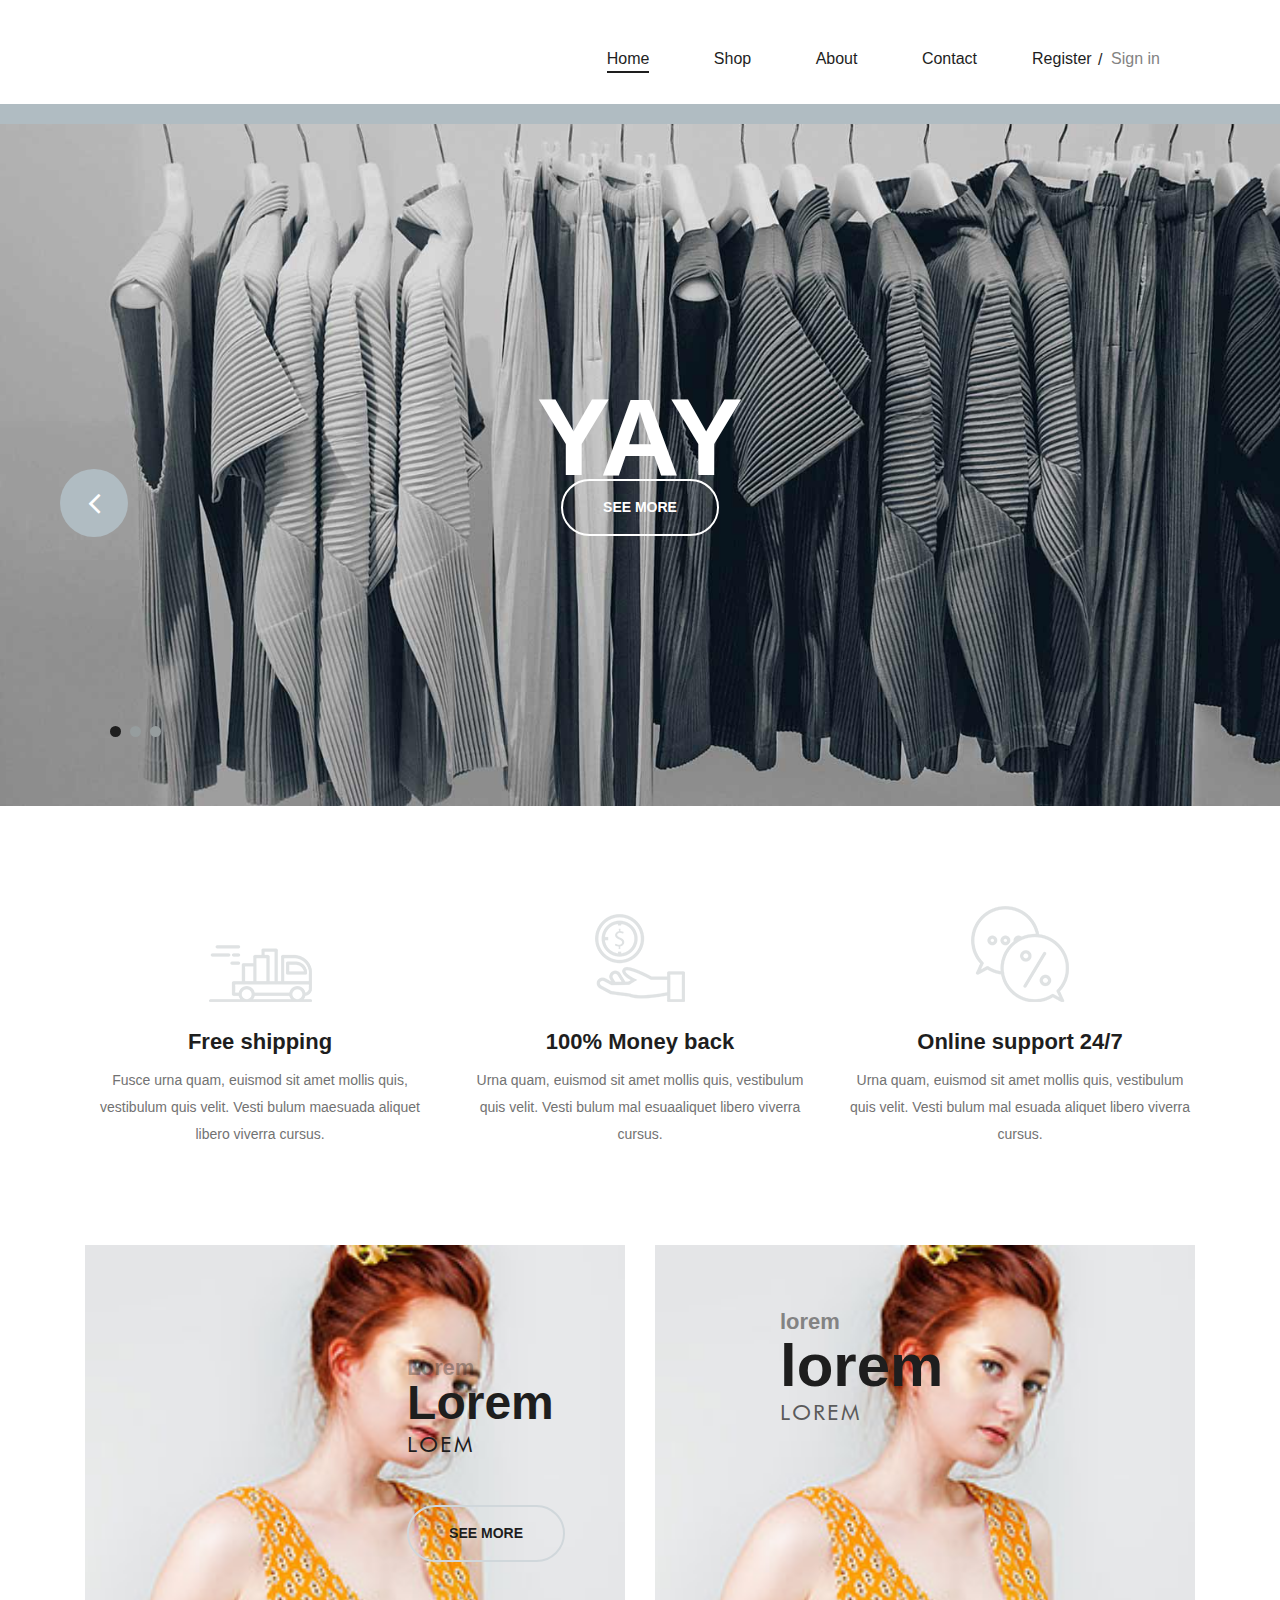
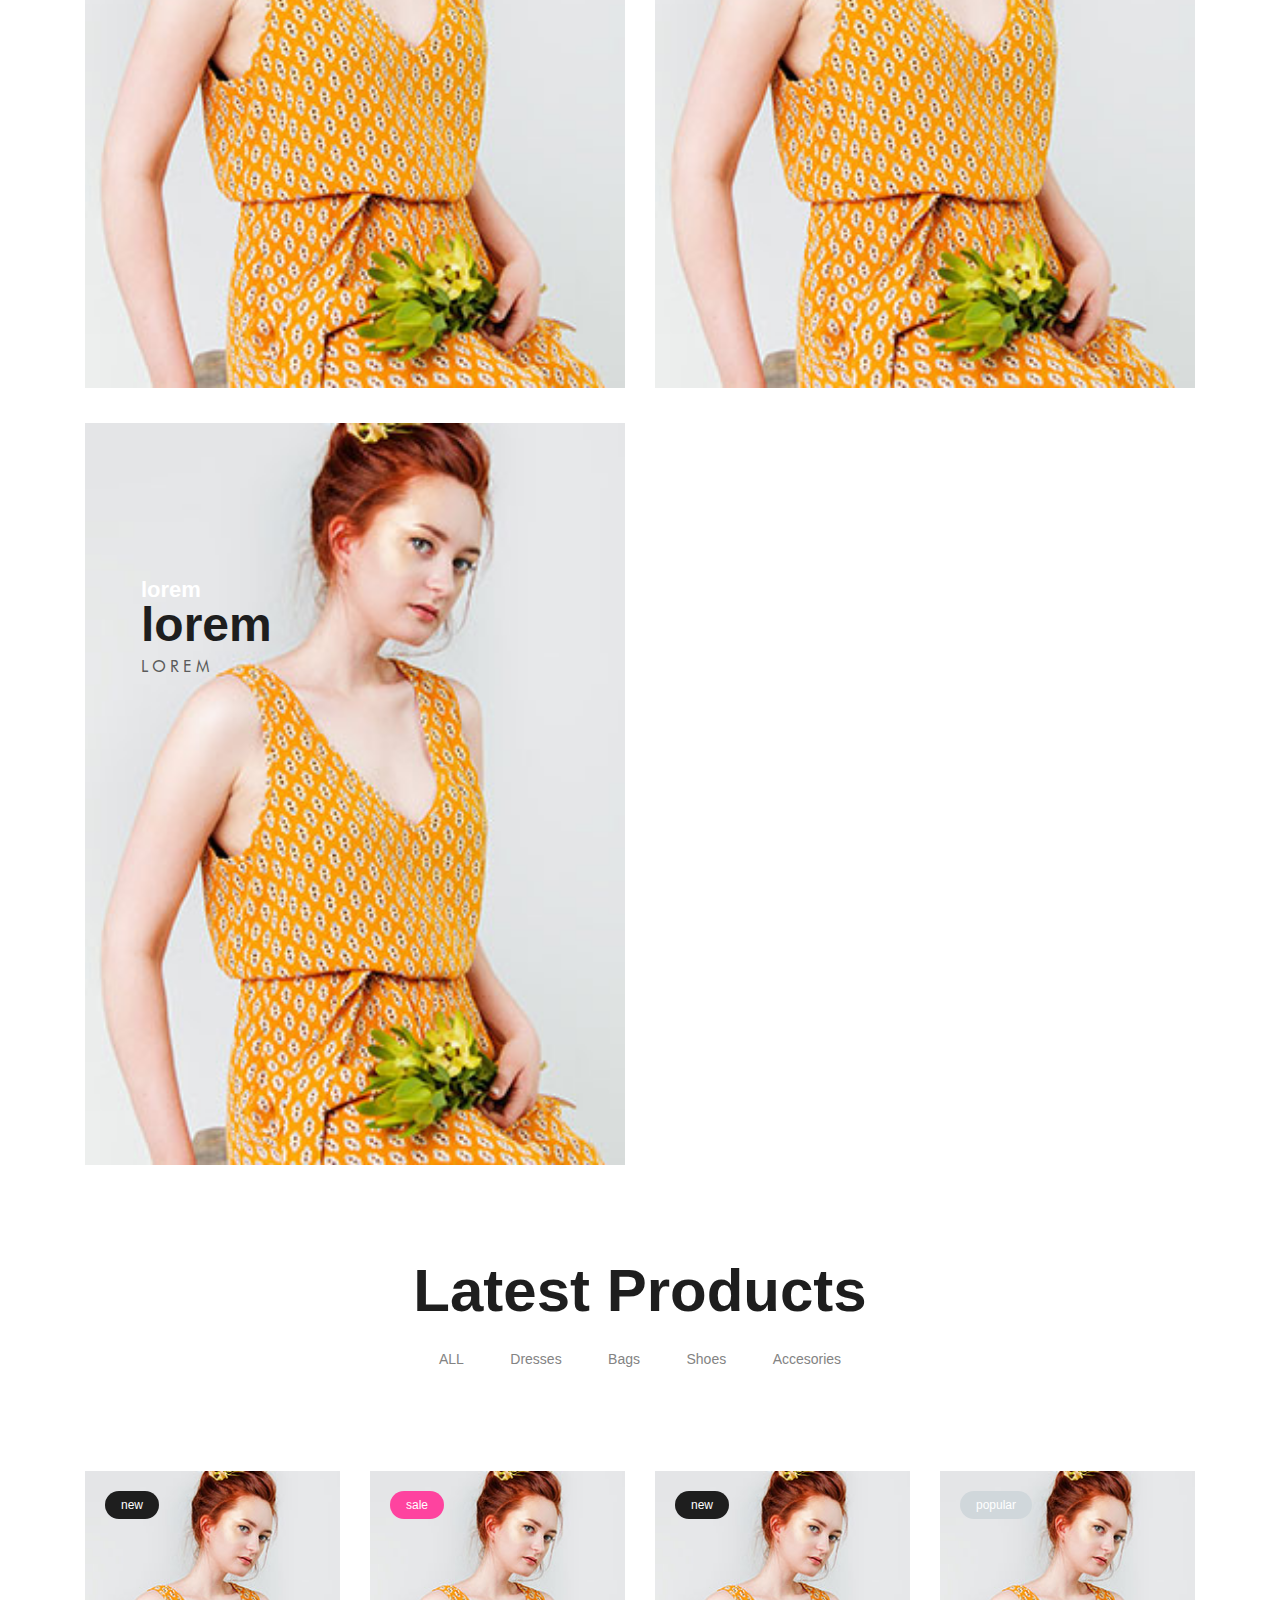
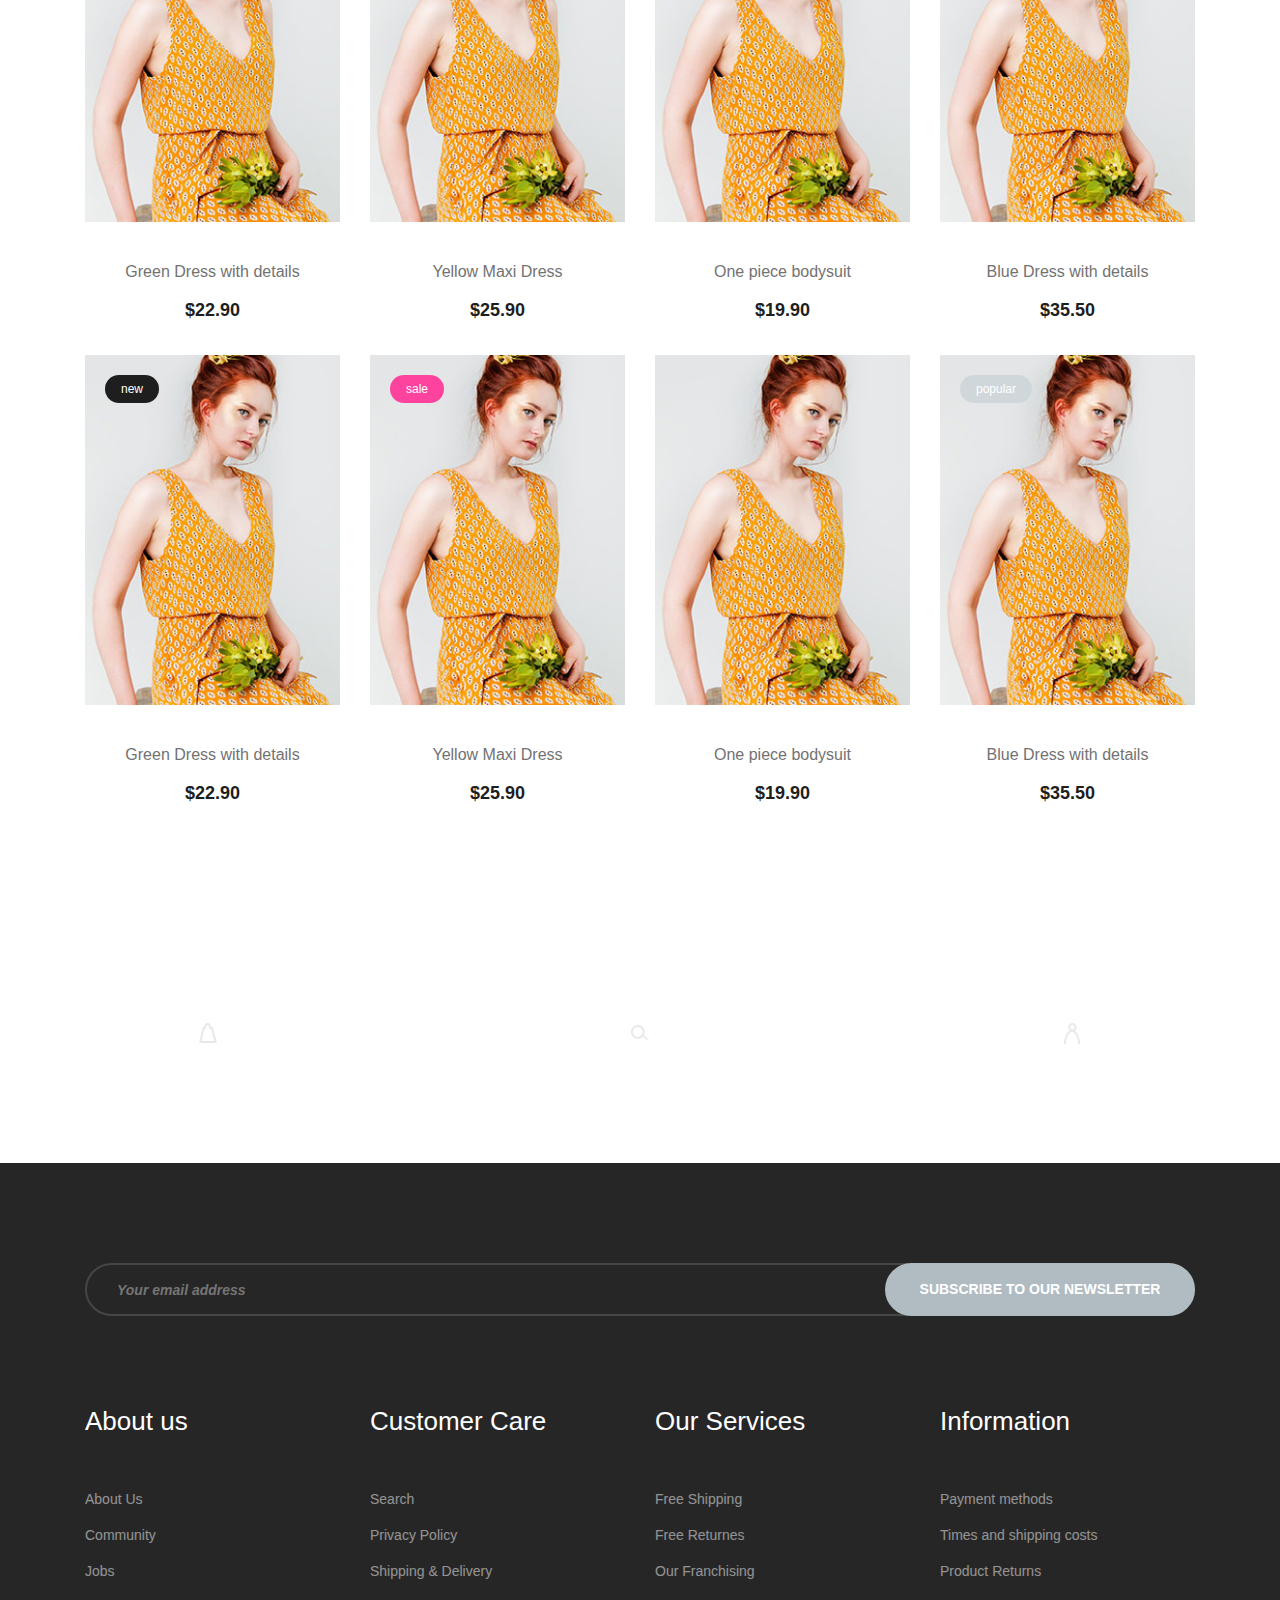
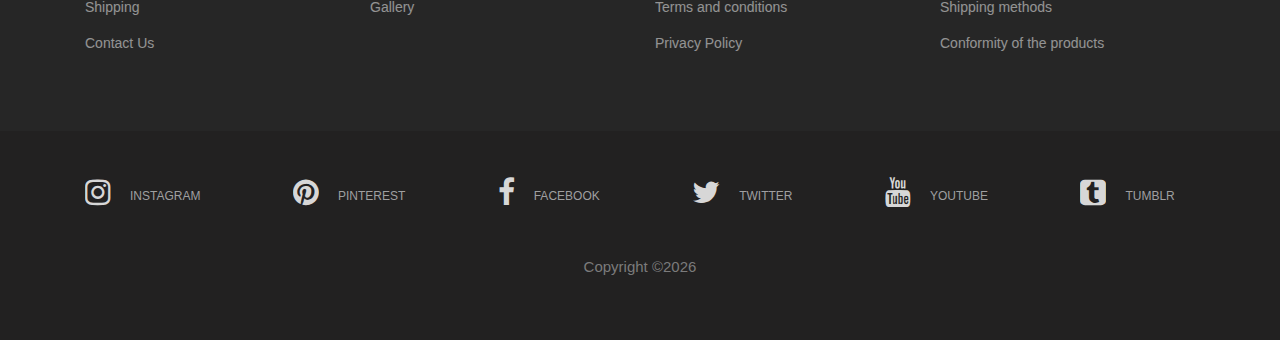
==== commit 819c448a: "Update index.html" ====
--- a/index.html
+++ b/index.html
@@ -372,7 +372,7 @@
                             <ul>
                                 <li>Search</li>
                                 <li>Privacy Policy</li>
-                                <li>2019 Lookbook</li>
+                               
                                 <li>Shipping & Delivery</li>
                                 <li>Gallery</li>
                             </ul>
@@ -437,4 +437,4 @@
     <script src="js/main.js"></script>
 </body>
 
-</html>+</html>
